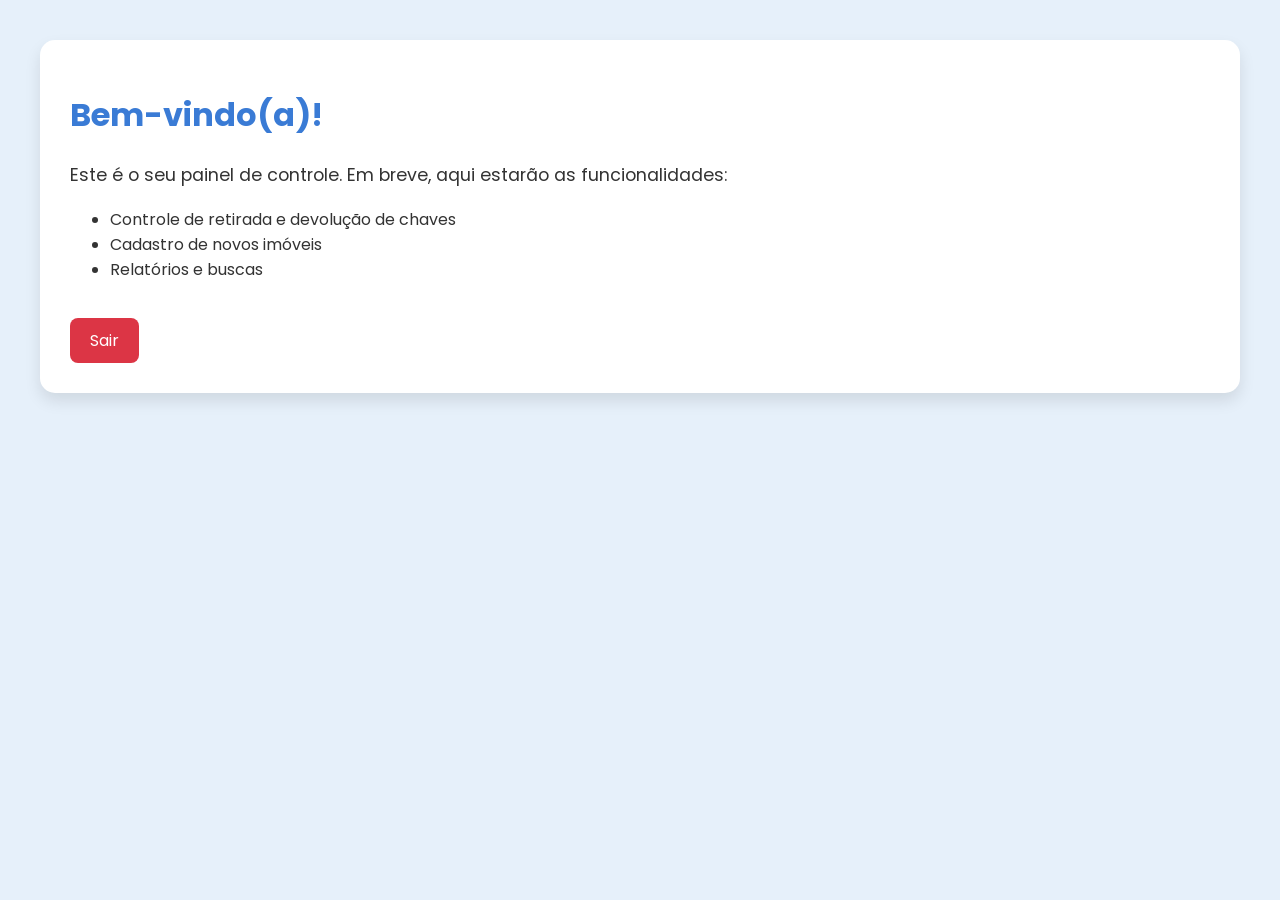
==== dashboard.html @ faa627ab "Versão inicial do projeto com login e dashboard" ====
<!DOCTYPE html>
<html lang="pt-BR">
<head>
    <meta charset="UTF-8">
    <meta name="viewport" content="width=device-width, initial-scale=1.0">
    <title>Painel de Controle - ADTEC</title>
    
    <link rel="stylesheet" href="dashboard.css">
    
    <link href="https://fonts.googleapis.com/css2?family=Poppins:wght@400;600&display=swap" rel="stylesheet">
</head>
<body>
    <div class="container">
        <h1 id="welcome-message">Bem-vindo(a)!</h1>
        <p>Este é o seu painel de controle. Em breve, aqui estarão as funcionalidades:</p>
        <ul>
            <li>Controle de retirada e devolução de chaves</li>
            <li>Cadastro de novos imóveis</li>
            <li>Relatórios e buscas</li>
        </ul>
        <a href="index.html" class="logout">Sair</a>
    </div>

    <script>
        const usuarioLogado = localStorage.getItem('usuarioLogado');
        if (usuarioLogado) {
            document.getElementById('welcome-message').textContent = `Bem-vindo(a), ${usuarioLogado}!`;
        }
    </script>
</body>
</html>
---- dashboard.css ----
body {
    font-family: 'Poppins', sans-serif;
    background-color: #e6f0fa;
    color: #333;
    margin: 0;
    padding: 40px;
}

.container {
    max-width: 1200px;
    margin: 0 auto;
    background-color: #fff;
    padding: 30px;
    border-radius: 15px;
    box-shadow: 0 8px 16px rgba(0, 0, 0, 0.1);
}

h1 {
    color: #3a7bd5;
}

p {
    font-size: 1.1em;
    line-height: 1.6;
}

a.logout {
    display: inline-block;
    margin-top: 20px;
    padding: 10px 20px;
    background-color: #dc3545;
    color: #fff;
    text-decoration: none;
    border-radius: 8px;
    transition: background-color 0.3s;
}

a.logout:hover {
    background-color: #c82333;
}
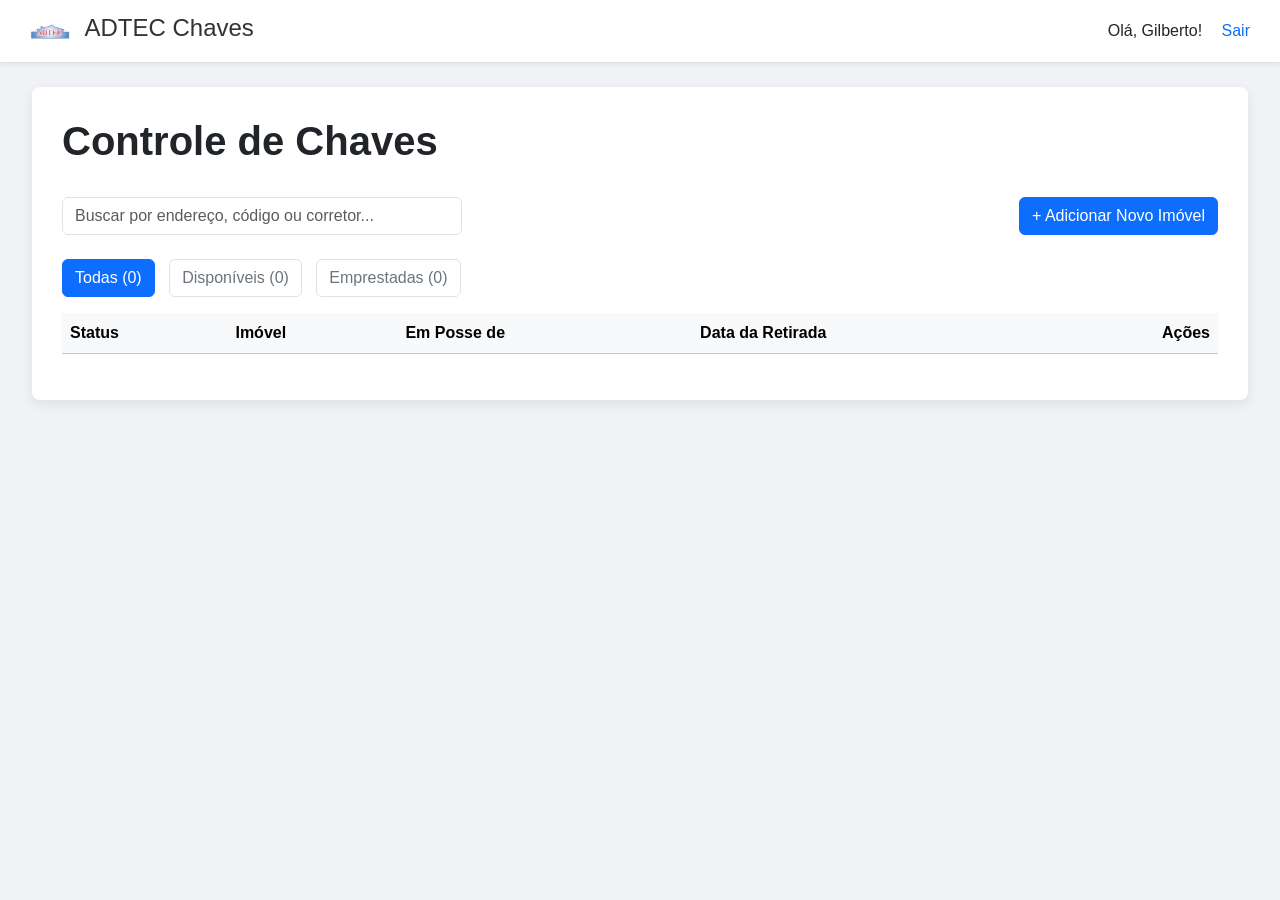
==== commit 8f33933c: "paginação e designer do dashboard, criação de BD ficticio com java, adicionada funcionalidades" ====
--- a/dashboard.html
+++ b/dashboard.html
@@ -1,31 +1,118 @@
 <!DOCTYPE html>
 <html lang="pt-BR">
 <head>
-    <meta charset="UTF-8">
-    <meta name="viewport" content="width=device-width, initial-scale=1.0">
-    <title>Painel de Controle - ADTEC</title>
-    
-    <link rel="stylesheet" href="dashboard.css">
-    
-    <link href="https://fonts.googleapis.com/css2?family=Poppins:wght@400;600&display=swap" rel="stylesheet">
-</head>
+  <meta charset="UTF-8" />
+  <meta name="viewport" content="width=device-width, initial-scale=1" />
+  <title>Painel de Controle - ADTEC</title>
+  <link href="https://cdn.jsdelivr.net/npm/bootstrap@5.3.3/dist/css/bootstrap.min.css" rel="stylesheet">
+  <link rel="stylesheet" href="dashboard.css">
+    <link rel="icon" href="images/logoADTEC.png" type="image/png">
+  </head>
 <body>
-    <div class="container">
-        <h1 id="welcome-message">Bem-vindo(a)!</h1>
-        <p>Este é o seu painel de controle. Em breve, aqui estarão as funcionalidades:</p>
-        <ul>
-            <li>Controle de retirada e devolução de chaves</li>
-            <li>Cadastro de novos imóveis</li>
-            <li>Relatórios e buscas</li>
-        </ul>
-        <a href="index.html" class="logout">Sair</a>
+
+  <header class="dashboard-header">
+    <div class="logo-area">
+      <img src="img/logoADTEC.png" alt="ADTEC Logo" class="header-logo-symbol"> <span class="header-site-name">ADTEC Chaves</span>
     </div>
+    <nav class="dashboard-nav">
+      <span>Olá, Gilberto!</span>
+      <a href="index.html" class="logout-link">Sair</a>
+    </nav>
+  </header>
 
-    <script>
-        const usuarioLogado = localStorage.getItem('usuarioLogado');
-        if (usuarioLogado) {
-            document.getElementById('welcome-message').textContent = `Bem-vindo(a), ${usuarioLogado}!`;
-        }
-    </script>
+  <main class="container-fluid mt-4">
+    <div class="dashboard-container">
+      <h1 class="dashboard-title">Controle de Chaves</h1>
+
+      <div class="row g-3 align-items-center mb-4 action-bar">
+        <div class="col-md-6">
+          <input type="text" class="form-control" placeholder="Buscar por endereço, código ou corretor...">
+        </div>
+        <div class="col-md-6 text-md-end">
+          <a href="cadastrar_imovel.html" class="btn btn-primary btn-add-new">+ Adicionar Novo Imóvel</a>
+        </div>
+      </div>
+
+      <div class="filters mb-3">
+        <button id="btn-todas" class="btn btn-filter active">Todas (<span id="count-todas">0</span>)</button>
+        <button id="btn-disponiveis" class="btn btn-filter">Disponíveis (<span id="count-disponiveis">0</span>)</button>
+        <button id="btn-emprestadas" class="btn btn-filter">Emprestadas (<span id="count-emprestadas">0</span>)</button>
+      </div>
+
+      <div class="table-responsive">
+        <table class="table table-hover align-middle">
+          <thead class="table-light">
+            <tr>
+              <th scope="col">Status</th>
+              <th scope="col">Imóvel</th>
+              <th scope="col">Em Posse de</th>
+              <th scope="col">Data da Retirada</th>
+              <th scope="col" class="text-end">Ações</th>
+            </tr>
+          </thead>
+          <tbody id="tabela-chaves-corpo">
+            </tbody>
+        </table>
+      </div>
+    </div>
+  </main>
+  
+  <div class="modal fade" id="retiradaModal" tabindex="-1" aria-labelledby="retiradaModalLabel" aria-hidden="true">
+    <div class="modal-dialog">
+      <div class="modal-content">
+        <div class="modal-header">
+          <h1 class="modal-title fs-5" id="retiradaModalLabel">Registrar Retirada de Chave</h1>
+          <button type="button" class="btn-close" data-bs-dismiss="modal" aria-label="Close"></button>
+        </div>
+        <div class="modal-body">
+          <form>
+            <div class="mb-3">
+              <label for="imovel-info" class="form-label">Imóvel:</label>
+              <input type="text" class="form-control" id="imovel-info" value="Preencher com JS" abled>
+            </div>
+            <div class="mb-3">
+              <label for="corretor-nome" class="form-label">Retirado por (Corretor):</label>
+              <input type="text" class="form-control" id="corretor-nome" placeholder="Digite o nome do responsável">
+            </div>
+            <div class="mb-3">
+              <label for="retirada-data" class="form-label">Data e Hora da Retirada:</label>
+              <input type="datetime-local" class="form-control" id="retirada-data">
+            </div>
+          </form>
+        </div>
+        <div class="modal-footer">
+          <button type="button" class="btn btn-secondary" data-bs-dismiss="modal">Cancelar</button>
+          <button type="button" class="btn btn-primary" id="btn-confirmar-retirada">Confirmar Retirada</button>
+        </div>
+      </div>
+    </div>
+  </div>
+
+  <div class="modal fade" id="excluirModal" tabindex="-1" aria-labelledby="excluirModalLabel" aria-hidden="true">
+    <div class="modal-dialog">
+      <div class="modal-content">
+        <div class="modal-header">
+          <h1 class="modal-title fs-5" id="excluirModalLabel">Confirmar Exclusão</h1>
+          <button type="button" class="btn-close" data-bs-dismiss="modal" aria-label="Close"></button>
+        </div>
+        <div class="modal-body">
+          <p>Para excluir este imóvel, por favor, insira a senha de administrador.</p>
+          <div class="mb-3">
+            <label for="senha-exclusao" class="form-label">Senha:</label>
+            <input type="password" class="form-control" id="senha-exclusao" required>
+            <div id="erro-senha" class="text-danger mt-2 d-none">Senha incorreta.</div>
+          </div>
+        </div>
+        <div class="modal-footer">
+          <button type="button" class="btn btn-secondary" data-bs-dismiss="modal">Cancelar</button>
+          <button type="button" class="btn btn-danger" id="btn-confirmar-exclusao">Excluir Imóvel</button>
+        </div>
+      </div>
+    </div>
+  </div>
+
+  <script src="https://cdn.jsdelivr.net/npm/bootstrap@5.3.3/dist/js/bootstrap.bundle.min.js"></script>
+  <script src="app.js"></script>
+
 </body>
 </html>
--- a/dashboard.css
+++ b/dashboard.css
@@ -1,40 +1,96 @@
-body {
-    font-family: 'Poppins', sans-serif;
-    background-color: #e6f0fa;
-    color: #333;
-    margin: 0;
-    padding: 40px;
+/* Estilos Base (pode copiar do seu style.css se preferir) */
+* {
+  margin: 0;
+  padding: 0;
+  box-sizing: border-box;
 }
 
-.container {
-    max-width: 1200px;
-    margin: 0 auto;
-    background-color: #fff;
-    padding: 30px;
-    border-radius: 15px;
-    box-shadow: 0 8px 16px rgba(0, 0, 0, 0.1);
+body {
+  font-family: 'Poppins', Arial, sans-serif;
+  background-color: #f0f2f5; /* Fundo cinza claro para a área de conteúdo */
 }
 
-h1 {
-    color: #3a7bd5;
+/* Estilos para o Painel de Controle (Dashboard) */
+
+.dashboard-header {
+  background-color: #ffffff; /* Cabeçalho branco */
+  padding: 10px 30px;
+  display: flex;
+  justify-content: space-between;
+  align-items: center;
+  box-shadow: 0 2px 4px rgba(0,0,0,0.05);
+  border-bottom: 1px solid #dee2e6;
 }
 
-p {
-    font-size: 1.1em;
-    line-height: 1.6;
+.dashboard-header .logo-area {
+  text-decoration: none;
 }
 
-a.logout {
-    display: inline-block;
-    margin-top: 20px;
-    padding: 10px 20px;
-    background-color: #dc3545;
-    color: #fff;
-    text-decoration: none;
-    border-radius: 8px;
-    transition: background-color 0.3s;
+.dashboard-header .header-logo-symbol {
+  height: 40px;
 }
 
-a.logout:hover {
-    background-color: #c82333;
-}+.dashboard-header .header-site-name {
+  color: #333; /* Texto escuro para o nome */
+  font-size: 1.5rem;
+  margin-left: 10px; /* Espaço entre o logo e o nome */
+}
+
+.dashboard-header .logout-link {
+  color: #0d6efd; /* Azul do Bootstrap */
+  text-decoration: none;
+  margin-left: 15px;
+  font-weight: 500;
+}
+
+.dashboard-container {
+  background-color: #ffffff;
+  padding: 30px;
+  margin: 20px;
+  border-radius: 8px;
+  box-shadow: 0 4px 12px rgba(0,0,0,0.08);
+}
+
+.dashboard-title {
+  font-weight: 600;
+  margin-bottom: 2rem;
+}
+
+.action-bar .form-control {
+  max-width: 400px;
+}
+
+.btn-add-new {
+  font-weight: 500;
+}
+
+.filters .btn-filter {
+  color: #6c757d;
+  background-color: transparent;
+  border: 1px solid #dee2e6;
+  font-weight: 500;
+  margin-right: 10px;
+}
+
+.filters .btn-filter.active,
+.filters .btn-filter:hover {
+  color: #fff;
+  background-color: #0d6efd; /* Azul primário do Bootstrap */
+  border-color: #0d6efd;
+}
+
+.status {
+  display: inline-block;
+  width: 10px;
+  height: 10px;
+  border-radius: 50%;
+  margin-right: 8px
+}
+
+.status-disponivel {
+  background-color: #198754; /* Verde */
+}
+
+.status-emprestada {
+  background-color: #dc3545; /* Vermelho */
+}
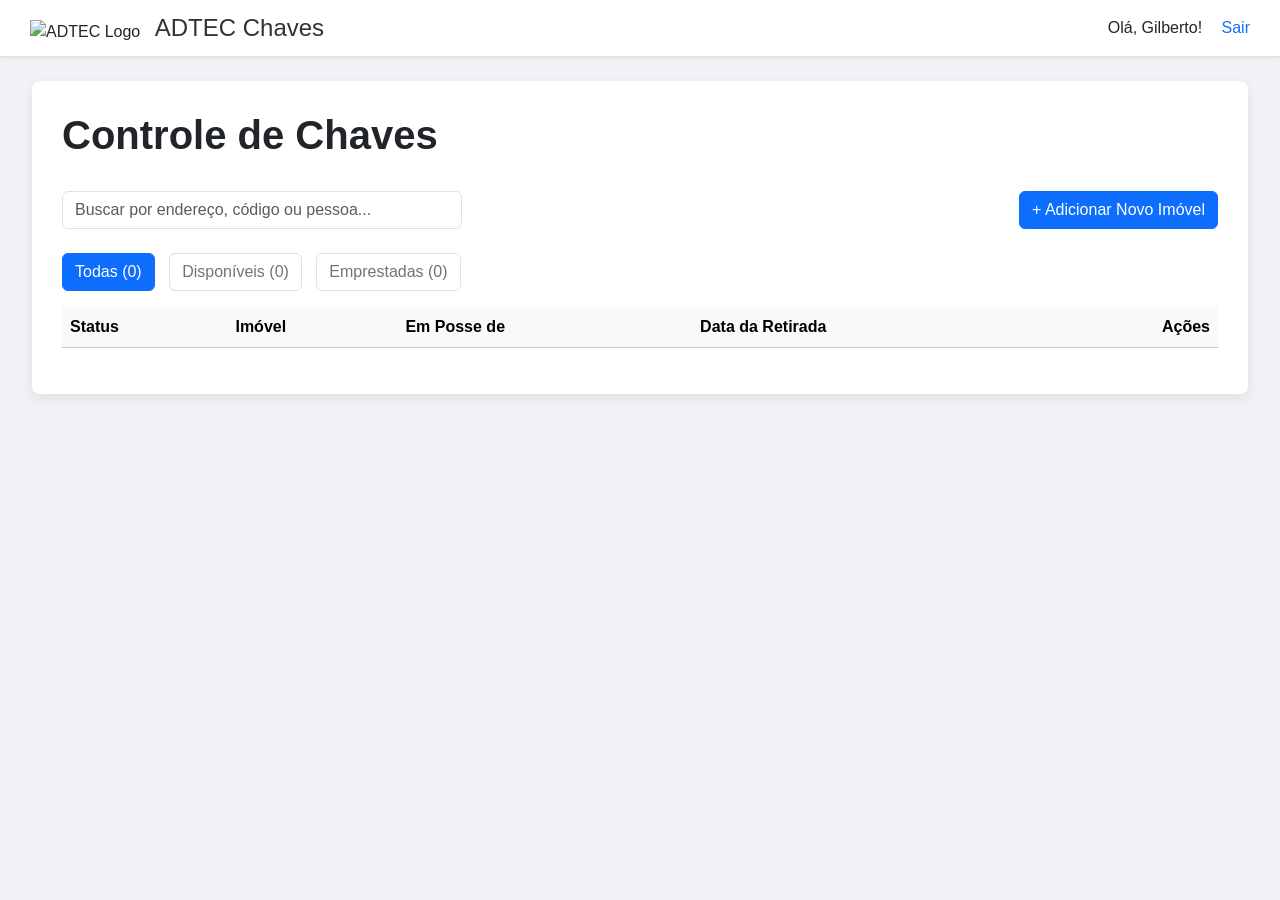
==== commit 3ab09daf: "atualização do registro de retirada, com dados mais completos; definição de filtros; campo de busca " ====
--- a/dashboard.html
+++ b/dashboard.html
@@ -6,13 +6,14 @@
   <title>Painel de Controle - ADTEC</title>
   <link href="https://cdn.jsdelivr.net/npm/bootstrap@5.3.3/dist/css/bootstrap.min.css" rel="stylesheet">
   <link rel="stylesheet" href="dashboard.css">
-    <link rel="icon" href="images/logoADTEC.png" type="image/png">
-  </head>
+  <link rel="icon" href="images/logoADTEC.png" type="image/png">
+</head>
 <body>
 
   <header class="dashboard-header">
     <div class="logo-area">
-      <img src="img/logoADTEC.png" alt="ADTEC Logo" class="header-logo-symbol"> <span class="header-site-name">ADTEC Chaves</span>
+      <img src="images/logoADTEC.png" alt="ADTEC Logo" class="header-logo-symbol">
+      <span class="header-site-name">ADTEC Chaves</span>
     </div>
     <nav class="dashboard-nav">
       <span>Olá, Gilberto!</span>
@@ -26,7 +27,7 @@
 
       <div class="row g-3 align-items-center mb-4 action-bar">
         <div class="col-md-6">
-          <input type="text" class="form-control" placeholder="Buscar por endereço, código ou corretor...">
+          <input type="text" class="form-control" id="input-busca" placeholder="Buscar por endereço, código ou pessoa...">
         </div>
         <div class="col-md-6 text-md-end">
           <a href="cadastrar_imovel.html" class="btn btn-primary btn-add-new">+ Adicionar Novo Imóvel</a>
@@ -34,9 +35,9 @@
       </div>
 
       <div class="filters mb-3">
-        <button id="btn-todas" class="btn btn-filter active">Todas (<span id="count-todas">0</span>)</button>
-        <button id="btn-disponiveis" class="btn btn-filter">Disponíveis (<span id="count-disponiveis">0</span>)</button>
-        <button id="btn-emprestadas" class="btn btn-filter">Emprestadas (<span id="count-emprestadas">0</span>)</button>
+        <button id="btn-todas" class="btn btn-filter active" data-filter="Todas">Todas (0)</button>
+        <button id="btn-disponiveis" class="btn btn-filter" data-filter="Disponível">Disponíveis (0)</button>
+        <button id="btn-emprestadas" class="btn btn-filter" data-filter="Emprestada">Emprestadas (0)</button>
       </div>
 
       <div class="table-responsive">
@@ -51,12 +52,14 @@
             </tr>
           </thead>
           <tbody id="tabela-chaves-corpo">
-            </tbody>
+            <!-- O JavaScript vai preencher esta área -->
+          </tbody>
         </table>
       </div>
     </div>
   </main>
   
+  <!-- Modal de Retirada -->
   <div class="modal fade" id="retiradaModal" tabindex="-1" aria-labelledby="retiradaModalLabel" aria-hidden="true">
     <div class="modal-dialog">
       <div class="modal-content">
@@ -65,18 +68,29 @@
           <button type="button" class="btn-close" data-bs-dismiss="modal" aria-label="Close"></button>
         </div>
         <div class="modal-body">
-          <form>
+          <form id="form-retirada">
             <div class="mb-3">
-              <label for="imovel-info" class="form-label">Imóvel:</label>
-              <input type="text" class="form-control" id="imovel-info" value="Preencher com JS" abled>
+              <label class="form-label">Imóvel:</label>
+              <input type="text" class="form-control" id="imovel-info-retirada" disabled>
+            </div>
+            <hr>
+            <p class="fw-bold">Dados da Pessoa que está Retirando:</p>
+            <div class="mb-3">
+              <label for="retirada-nome" class="form-label">Nome Completo</label>
+              <input type="text" class="form-control" id="retirada-nome" required>
             </div>
             <div class="mb-3">
-              <label for="corretor-nome" class="form-label">Retirado por (Corretor):</label>
-              <input type="text" class="form-control" id="corretor-nome" placeholder="Digite o nome do responsável">
+              <label for="retirada-cpf" class="form-label">CPF</label>
+              <input type="text" class="form-control" id="retirada-cpf">
             </div>
             <div class="mb-3">
-              <label for="retirada-data" class="form-label">Data e Hora da Retirada:</label>
-              <input type="datetime-local" class="form-control" id="retirada-data">
+              <label for="retirada-telefone" class="form-label">Telefone</label>
+              <input type="tel" class="form-control" id="retirada-telefone">
+            </div>
+            <!-- CAMPO ADICIONADO -->
+            <div class="mb-3">
+              <label for="retirada-endereco" class="form-label">Endereço da Pessoa</label>
+              <input type="text" class="form-control" id="retirada-endereco">
             </div>
           </form>
         </div>
@@ -88,6 +102,7 @@
     </div>
   </div>
 
+  <!-- Modal de Exclusão com Senha -->
   <div class="modal fade" id="excluirModal" tabindex="-1" aria-labelledby="excluirModalLabel" aria-hidden="true">
     <div class="modal-dialog">
       <div class="modal-content">
@@ -96,11 +111,15 @@
           <button type="button" class="btn-close" data-bs-dismiss="modal" aria-label="Close"></button>
         </div>
         <div class="modal-body">
-          <p>Para excluir este imóvel, por favor, insira a senha de administrador.</p>
+          <p>Para excluir este imóvel, por favor, insira seu usuário e senha.</p>
+          <div class="mb-3">
+            <label for="usuario-exclusao" class="form-label">Usuário:</label>
+            <input type="text" class="form-control" id="usuario-exclusao" required>
+          </div>
           <div class="mb-3">
             <label for="senha-exclusao" class="form-label">Senha:</label>
             <input type="password" class="form-control" id="senha-exclusao" required>
-            <div id="erro-senha" class="text-danger mt-2 d-none">Senha incorreta.</div>
+            <div id="erro-login" class="text-danger mt-2 d-none">Usuário ou senha incorretos.</div>
           </div>
         </div>
         <div class="modal-footer">
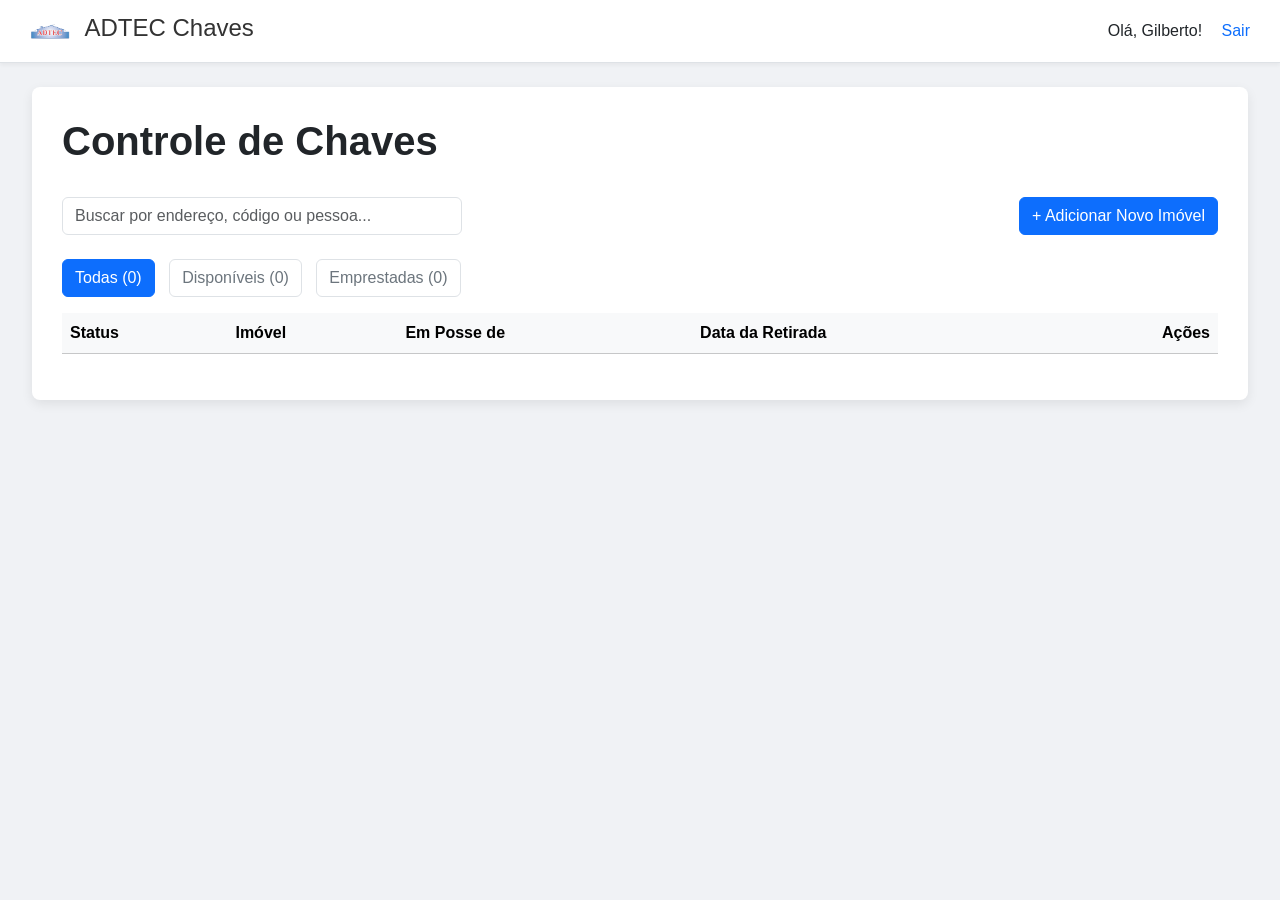
==== commit 2fb77bad: "criar a pagina relatórios.html" ====
--- a/dashboard.html
+++ b/dashboard.html
@@ -6,13 +6,13 @@
   <title>Painel de Controle - ADTEC</title>
   <link href="https://cdn.jsdelivr.net/npm/bootstrap@5.3.3/dist/css/bootstrap.min.css" rel="stylesheet">
   <link rel="stylesheet" href="dashboard.css">
-  <link rel="icon" href="images/logoADTEC.png" type="image/png">
+  <link rel="icon" href="img/logoADTEC.png" type="image/png">
 </head>
 <body>
 
   <header class="dashboard-header">
     <div class="logo-area">
-      <img src="images/logoADTEC.png" alt="ADTEC Logo" class="header-logo-symbol">
+      <img src="img/logoADTEC.png" alt="ADTEC Logo" class="header-logo-symbol">
       <span class="header-site-name">ADTEC Chaves</span>
     </div>
     <nav class="dashboard-nav">
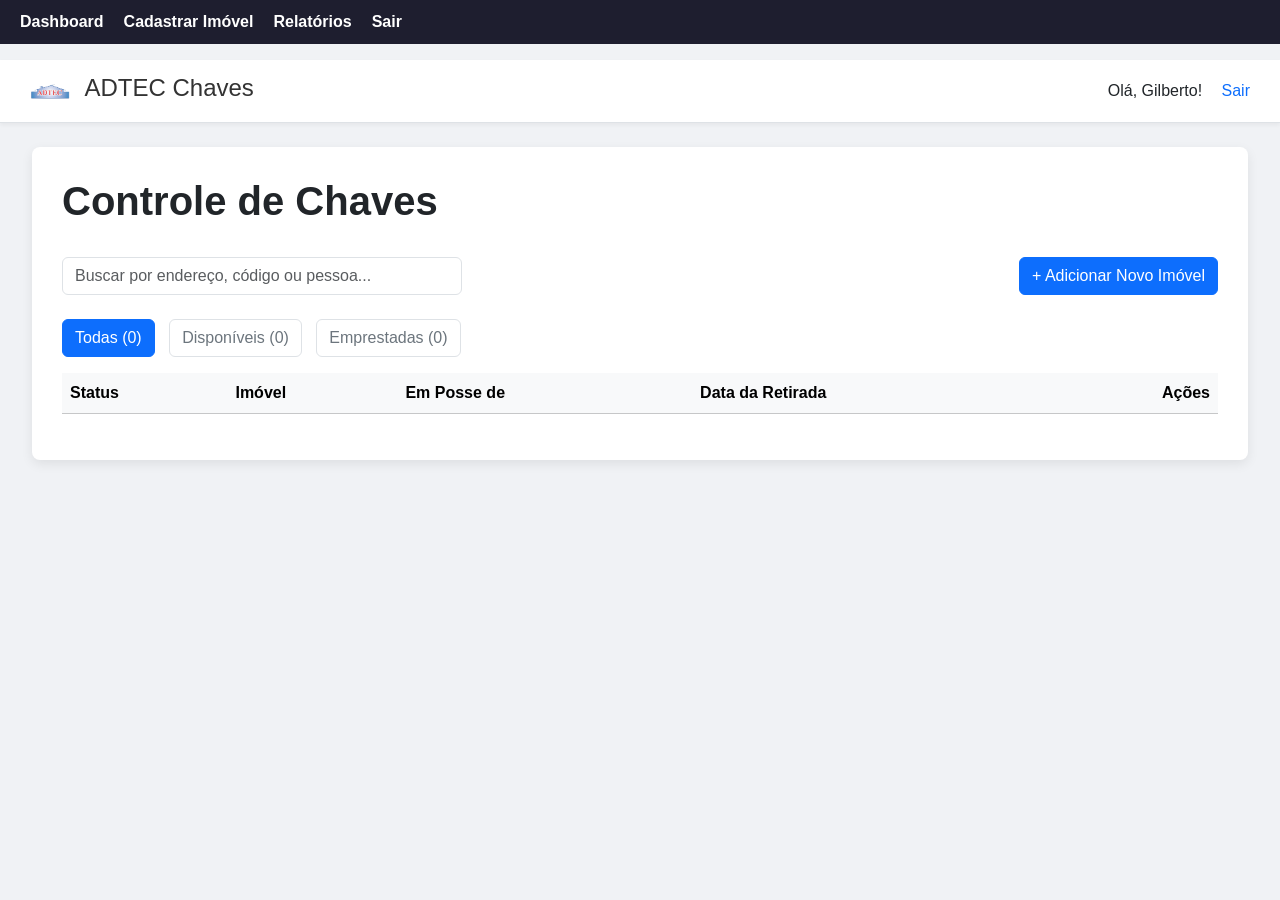
==== commit 2c1e6c12: "atualização, separação e  criação da navbar" ====
--- a/dashboard.html
+++ b/dashboard.html
@@ -134,4 +134,12 @@
   <script src="app.js"></script>
 
 </body>
+<nav class="navbar">
+  <ul>
+    <li><a href="dashboard.html">Dashboard</a></li>
+    <li><a href="cadastrar_imovel.html">Cadastrar Imóvel</a></li>
+    <li><a href="relatorios.html">Relatórios</a></li>
+    <li><a href="index.html">Sair</a></li>
+  </ul>
+</nav>
 </html>
--- a/dashboard.css
+++ b/dashboard.css
@@ -94,3 +94,114 @@
 .status-emprestada {
   background-color: #dc3545; /* Vermelho */
 }
+
+/* Navbar fixa */
+.navbar {
+  background-color: #1e1e2f;
+  padding: 10px 20px;
+  position: fixed;
+  top: 0;
+  left: 0;
+  width: 100%;
+  z-index: 1000;
+}
+
+.navbar ul {
+  list-style: none;
+  display: flex;
+  justify-content: flex-start;
+  margin: 0;
+  padding: 0;
+}
+
+.navbar li {
+  margin-right: 20px;
+}
+
+.navbar a {
+  color: #fff;
+  text-decoration: none;
+  font-weight: bold;
+  transition: 0.3s;
+}
+
+.navbar a:hover {
+  color: #00c3ff;
+}
+
+/* Espaço para não sobrepor o conteúdo */
+body {
+  margin-top: 60px; 
+}
+
+.filtros-relatorio {
+  margin: 20px 0;
+  display: flex;
+  align-items: center;
+  gap: 10px;
+}
+
+.filtros-relatorio select,
+.filtros-relatorio button {
+  padding: 8px 12px;
+  font-size: 14px;
+}
+
+.filtros-relatorio button {
+  background-color: #1e1e2f;
+  color: white;
+  border: none;
+  border-radius: 4px;
+  cursor: pointer;
+}
+
+.filtros-relatorio button:hover {
+  background-color: #00c3ff;
+  color: black;
+}
+/* Navbar fixa */
+.navbar {
+  background-color: #1e1e2f;
+  padding: 10px 20px;
+  position: fixed;
+  top: 0;
+  left: 0;
+  width: 100%;
+  z-index: 1000;
+
+  display: flex;
+  align-items: center;
+  justify-content: space-between;
+}
+
+.navbar-logo img {
+  height: 40px; /* ajuste o tamanho da logo */
+}
+
+.navbar-links {
+  list-style: none;
+  display: flex;
+  margin: 0;
+  padding: 0;
+}
+
+.navbar-links li {
+  margin-left: 20px;
+}
+
+.navbar-links a {
+  color: #fff;
+  text-decoration: none;
+  font-weight: bold;
+  transition: 0.3s;
+}
+
+.navbar-links a:hover {
+  color: #00c3ff;
+}
+
+/* Espaço para não sobrepor o conteúdo */
+body {
+  margin-top: 60px;
+}
+
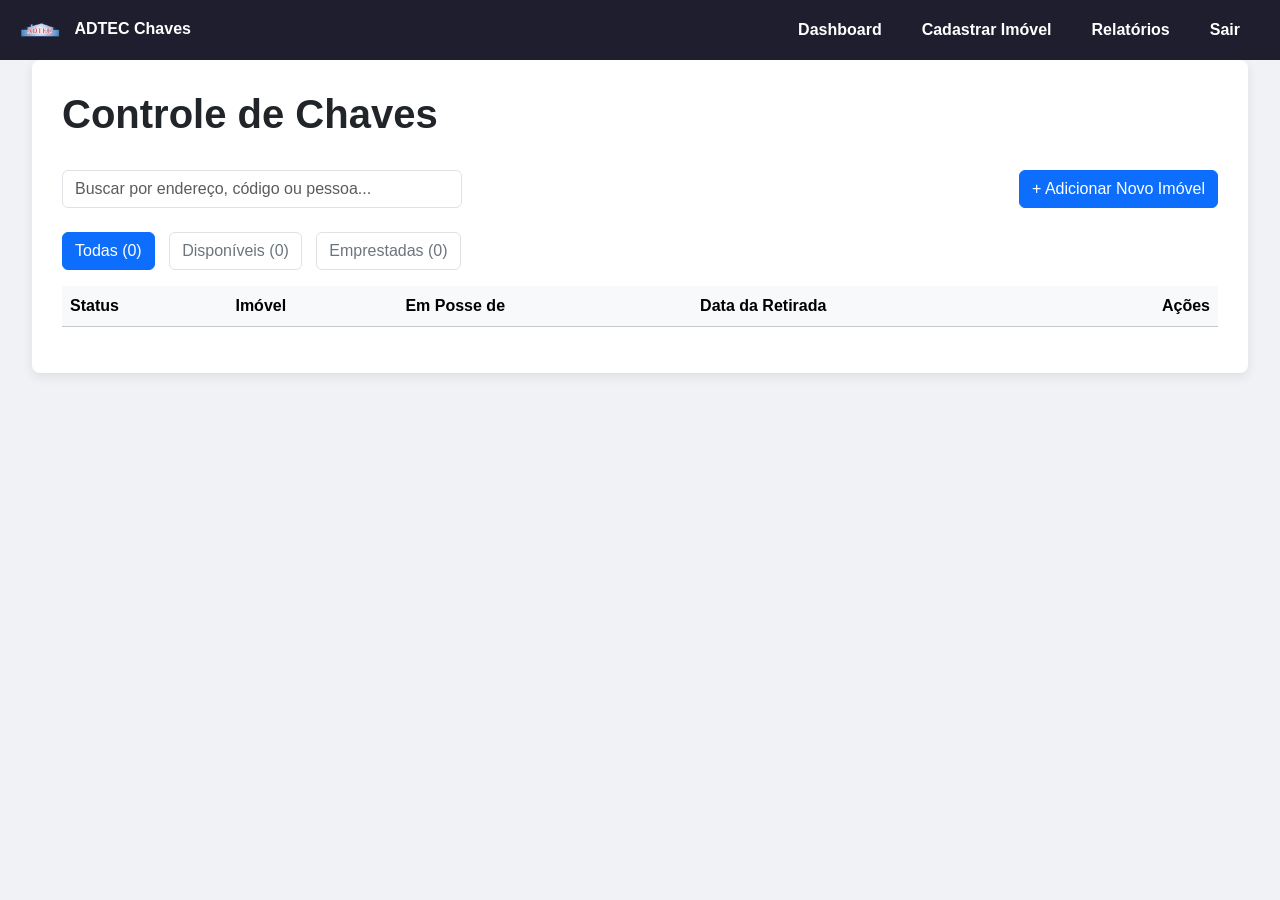
==== commit f621d84c: "criação de relatório e correção de duplicidade de navbar" ====
--- a/dashboard.html
+++ b/dashboard.html
@@ -10,16 +10,7 @@
 </head>
 <body>
 
-  <header class="dashboard-header">
-    <div class="logo-area">
-      <img src="img/logoADTEC.png" alt="ADTEC Logo" class="header-logo-symbol">
-      <span class="header-site-name">ADTEC Chaves</span>
-    </div>
-    <nav class="dashboard-nav">
-      <span>Olá, Gilberto!</span>
-      <a href="index.html" class="logout-link">Sair</a>
-    </nav>
-  </header>
+  <div id="navbar-container"></div>  
 
   <main class="container-fluid mt-4">
     <div class="dashboard-container">
@@ -132,14 +123,5 @@
 
   <script src="https://cdn.jsdelivr.net/npm/bootstrap@5.3.3/dist/js/bootstrap.bundle.min.js"></script>
   <script src="app.js"></script>
-
 </body>
-<nav class="navbar">
-  <ul>
-    <li><a href="dashboard.html">Dashboard</a></li>
-    <li><a href="cadastrar_imovel.html">Cadastrar Imóvel</a></li>
-    <li><a href="relatorios.html">Relatórios</a></li>
-    <li><a href="index.html">Sair</a></li>
-  </ul>
-</nav>
 </html>
